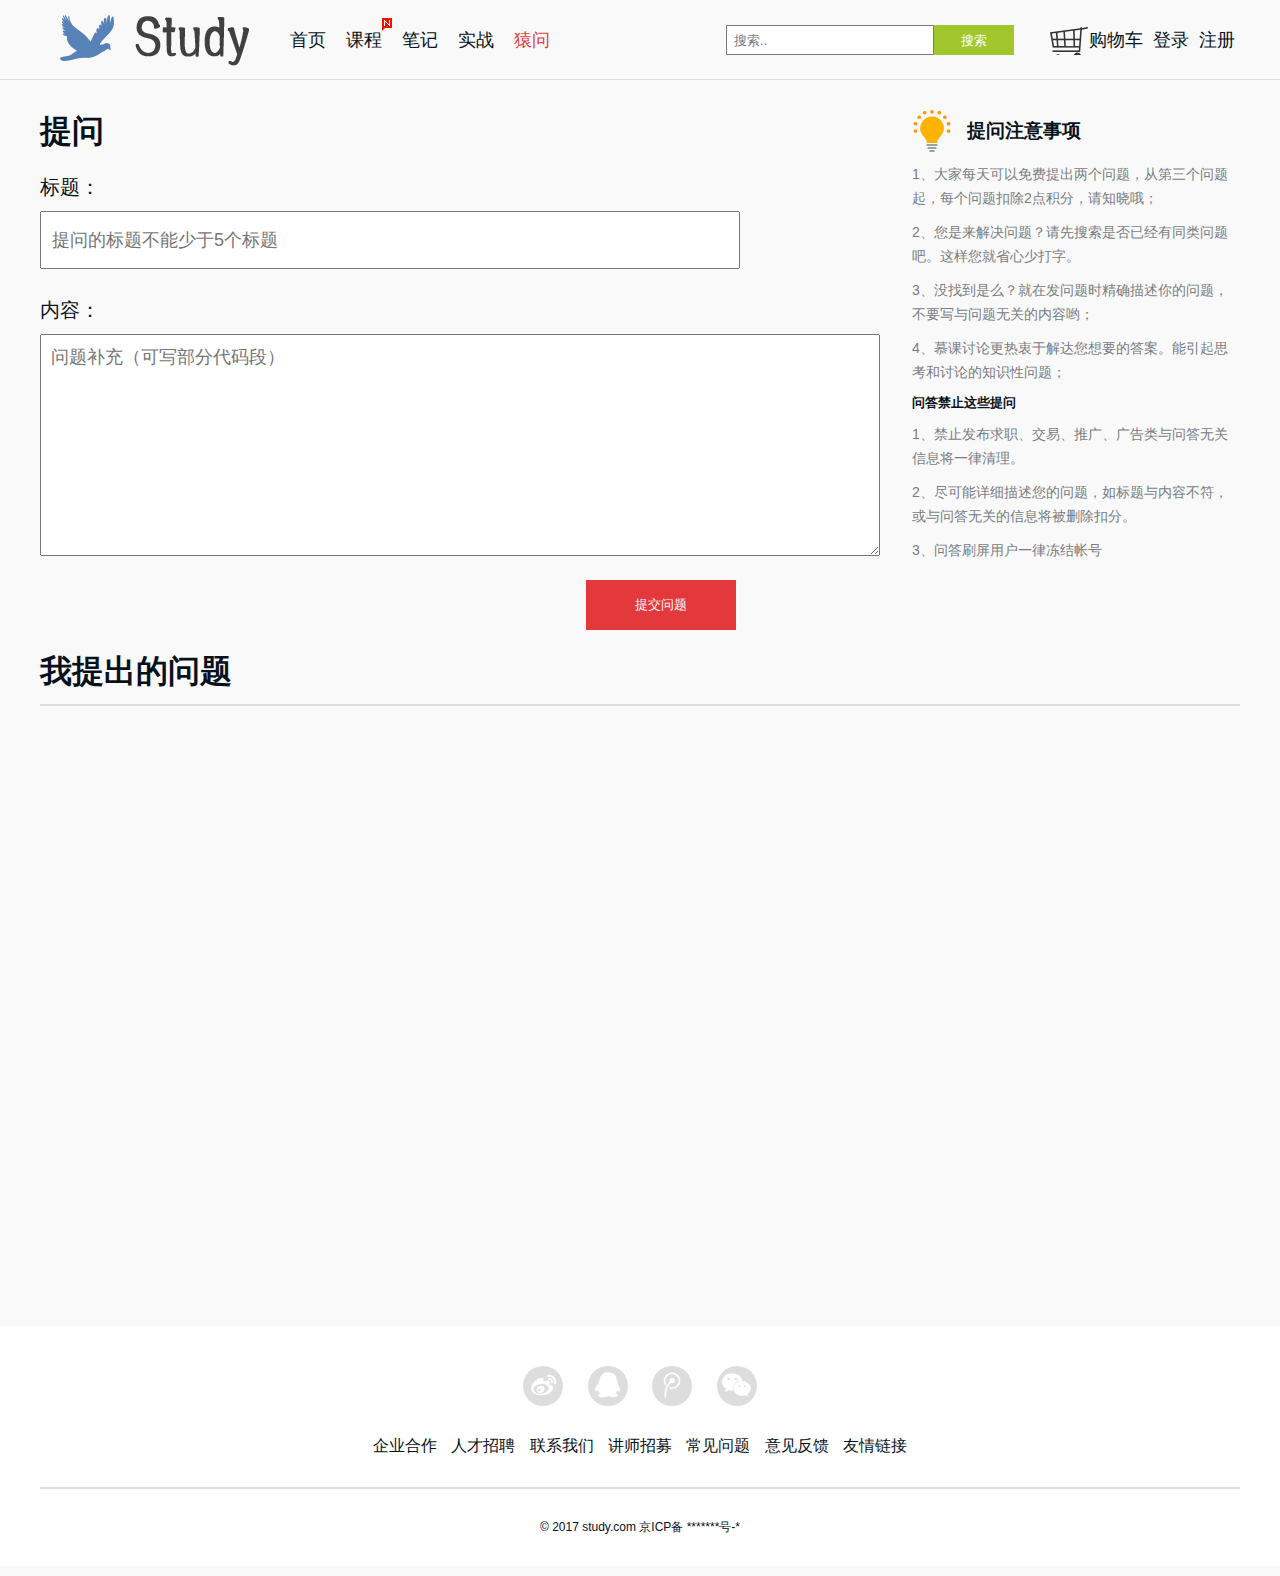
==== public/que_msg.html @ 60ca7312 "添加代码" ====
<!DOCTYPE html>
<html lang="en">
<head>
    <meta charset="UTF-8">
    <title>Title</title>
    <link rel="stylesheet" href="css/index.css">
    <link rel="stylesheet" href="css/font-awesome.css"/>
    <link rel="stylesheet" href="css/que_msg.css">
</head>
<body>
<header id="header">
<!--加载-->

</header>
<section id="section">
    <div class="question-box clear">
        <!--提问-->
        <div class="question lf">
            <h1 style="margin-bottom: 10px">提问</h1>
            <form action="">
                <div class="question-form1">
                    <label for="que_title">标题：</label>
                    <input id="que_title" type="text" placeholder="提问的标题不能少于5个标题">
                </div>
                <br>
                <div class="question-form2">
                    <label for="content">内容：</label>
                    <textarea id="content" name="content" cols="73"  rows="10" required placeholder="问题补充（可写部分代码段）"></textarea>
                </div>
                <div class="question-form3 clear">
                    <button id="que-btn" class="rt" type="button">提交问题</button>
                </div>
            </form>
        </div>
        <!--提问注意事项-->
        <div class="matterna rt">
            <div class="matterna-top">
                <h3>提问注意事项</h3>
            </div>
            <div class="matterna-botton">
                <p>1、大家每天可以免费提出两个问题，从第三个问题起，每个问题扣除2点积分，请知晓哦；</p>
                <p>2、您是来解决问题？请先搜索是否已经有同类问题吧。这样您就省心少打字。</p>
                <p>3、没找到是么？就在发问题时精确描述你的问题，不要写与问题无关的内容哟；</p>
                <p>4、慕课讨论更热衷于解达您想要的答案。能引起思考和讨论的知识性问题；</p>
                <h5>问答禁止这些提问</h5>
                <p>1、禁止发布求职、交易、推广、广告类与问答无关信息将一律清理。</p>
                <p>2、尽可能详细描述您的问题，如标题与内容不符，或与问答无关的信息将被删除扣分。</p>
                <p>3、问答刷屏用户一律冻结帐号</p>
            </div>
        </div>
    </div>
    <div class="">
        <div>
            <h1 style="border-bottom: 2px solid #ddd;padding-bottom: 10px;margin: 20px 0">我提出的问题</h1>
            <div class="question-list">
                <!--<div class="msg">-->
                    <!--<p>发布人：xxx   发布时间：xxx</p>-->
                    <!--<p>留言内容：xxx</p>-->
                <!--</div>-->
            </div>
            <!--<button class="load-more">加载更多</button>-->
        </div>
    </div>
</section>
<footer id="footer" class="footer" style="clear: both">
<!--加载-->
</footer>
<!-- 登录  注册模态框-->
<div id="modal-overlay" style="display:none;">
    <div class="modal-data">
        <div class="landing clear">
            <a href="#" class="lf landing-al" id="btnAL">登录</a>
            <a href="#" class="lf landing-re" id="btnRe">注册</a>
            <span class="modal-items" id="btn-itmes"></span>
        </div>
        <!-- 登录-->
        <form class="form-landing">
            <div class="input">
                <input type="text" placeholder="请输入登录邮箱/手机号" class="useraccount" name="uname" id="uname">
                <div class="userp">
                    <p class="vali_info" style="display: none" id="errUname">请输入正确的邮箱或手机号</p>
                </div>
                <input type="password" placeholder="6~16位密码，区分大小写,不能用空格" class="userpwd" name="upwd" id="upwd">
                <div class="pwdp">
                    <p class="vali_info" style="display: none" id="errPwd">请输入正确的6~16位密码，区分大小写,不能用空格</p>
                </div>
            </div>
            <div class="che-landing clear">
                <div class="lf">
                    <input type="checkbox" id="self-landing" checked/><label for="self-landing"><span>下次自动登录</span></label>
                </div>
                <div class="rt">
                    <!--  <input type="checkbox" id="forget-pwd"/><label for="forget-pwd"> --><span>忘记密码</span></label>
                </div>
            </div>
            <button type="submit" id="btn-landing">登录</button>
        </form>
        <!-- 注册-->
        <form action="" class="form-register" style="display:none">
            <div class="input">
                <input type="text" placeholder="请输入注册邮箱/手机号" class="zc-useraccount" name="zcuname" id="zcuname">
                <div class="user-reg">
                    <!--<p class="vali_info userKong" style="display: none">用户名不能为空</p>-->
                    <p class="vali_info userPh" style="display: none">请输入注册的邮箱或手机号,且不能为空</p>
                </div>
                <input type="password" placeholder="6~16位密码，密码由大小写和数字组成" class="zcuserpwd" name="zcupwd" id="zcupwd">
                <div class="pwd-red">
                    <!--<p class="vali_info pwdKong" style="display: none">密码不能为空</p>-->
                    <p class="vali_info pwdPw" style="display: none">密码由6-16位大小写和数组组成，且不能为空</p>
                </div>
            </div>
            <button type="submit" id="btn-register">注册</button>
        </form>
        <div class="other-landing">
            <span>其他登录方式</span>
            <a href="#" class="landing-qq">
                <b class="fa fa-qq"></b>
            </a>
            <a href="#" class="landing-weixin">
                <b class="fa fa-weixin"></b>
            </a>
            <a href="#" class="landing-weibo">
                <b class="fa fa-weibo"></b>
            </a>
            <div class="qr-code"></div>
        </div>
    </div>
</div>
<script src="js/jquery-1.11.3.js"></script>
<script src="js/study_index.js"></script>
<script src="js/que_msg.js"></script>

<!--模态框登录-->
<script src="js/loginInterface.js"></script>
<script src="js/login.js"></script>
<script src="js/register.js"></script>
</body>
</html>
---- public/css/index.css ----
/*1、通用 CSS ：大部分元素具备的样式*/
body{
    font:16px "microsoft yahei",Arial,Helvetica,sans-serif;
    color:#07111b;
    margin:0;
    background-color: #F9F9F9;
}
p,h1,h2,h3,h4,h5,h6,ul,ol,dl,dd{
    margin:0;
    padding:0;
    border:none;
    list-style:none;
}
img{
    /*vertical垂直*/
    vertical-align:bottom;
}
a{
    color:#07111b;
    /*文本修饰(线条)*/
    text-decoration:none;
}
a:hover{
    color:#ff0700;
    /*text-decoration:underline;*/
}
.lf{float:left;}
.rt{float:right;}
/*清除浮动*/
/*.clear{clear:both;}*/
.clear:after {
    content:' ';
    display:table;
    clear: both;
}

/*2、整体布局*/
#top-box,#top-main,#nav,#banner,#main,#foot-box,#section{
    width:1200px;
    margin:0 auto;
}
header{
    height: 80px;
    width: 100%;
    display: block;
    background-color: #F9F9F9;
    box-sizing: border-box;
    border-bottom: 1px solid #ddd;
    /*transition: all 1s linear;*/
    z-index: 18;
    font-size: 18px;
    /*border-bottom: 1px solid #ddd;*/
}
#top-box{
    background-color: #F9F9F9;
    height: 80px;
    line-height: 80px;
    box-sizing: border-box;
    border-bottom: 1px solid #ddd;
    /*transition: all 1s linear;*/
    /*position:fixed;*/
    /*margin:0 auto;*/
    /*left:0;*/
    /*right:0;*/
    /*z-index: 18;*/
}
.top-box-scroll{
    position: fixed;
    box-shadow: 0px 2px 10px 2px #D6D7D9;
    /*left: 5.55%;*/
    z-index: 18;
    /*top:-80px;*/
    /*transition: all 1s linear;*/
}
.brand{
    display: inline-block;
    padding-top: 8px;
}
#top-box ul.nav{
    margin-left:20px ;
}
#top-box>ul.lf>li{
    float: left;
}
#top-box>ul.lf>li:nth-child(2){
    position: relative;
}
#top-box>ul.lf>li:nth-child(2) i{
    display: inline-block;
    width: 16px;
    height: 16px;
    position: absolute;
    top: 16px;
    right: -3px;
    background: url("../images/new2.png");
}
#top-box>ul.lf>li>a{
    padding: 12px 10px;
}

/*登录*/
#top-box>ul.rt>li{
    float: right;
    padding:0 5px;
    position:relative;
    line-height: 80px;
}
/*表单*/
.nav-form{
    height: 30px;
    background: #9DC328;
    margin-top: 25px;
    margin-right: 30px;
}
.form-control{
    width: 200px;
    height: 24px;
    margin-right: 0;
    outline:none;
    line-height:15px;
    overflow:visible;
}

.nav-form>button{
    width:80px;
    height:30px;
    line-height: 30px;
    border:none;
    background:#A1C72D;
    color:#fff;
    cursor: pointer;
}

/*购物*/
#top-box li.shopping>a{
    padding:5px 0 5px 40px;
    background: url("../images/logo/01.png") no-repeat -10px -14px;
}
#top-box li.shopping:hover .go_shoopping{
    color: #E4393C;
    background: url("../images/logo/01.png") no-repeat -10px -62px;
}
#top-box li.shopping:hover  #shopping_cart{
    display: block;
}
/*购物车弹出框*/
#shopping_cart{
    width: 360px;
    height: 400px;
    background-color:#fff ;
    position:absolute;
    left: -250px;
    top:70px;
    z-index:29;
    box-shadow:0 0 10px #404040;
    display: none;
}
#shopping_cart>.my_shopping_cart{
    line-height: 60px;
}
#shopping_cart>.my_shopping_cart>h4,span{
    display: inline-block;
}
#shopping_cart>.my_shopping_cart>h4{
    margin-left: 20px;
}
#shopping_cart>.my_shopping_cart>span{
    float: right;
    margin-right: 20px;
    font-size: 17px;
    color: #93999f;
}
#shopping_cart div.inventory_iteme{
    line-height: 50px;
    color: #93999f;
    text-align: center;
    border-top:1px solid #ddd ;
    border-bottom:1px solid #ddd ;
    margin: 0 20px;
    font-size: 16px;
    padding-top: 30px;
}
#shopping_cart div.inventory_iteme p{
    width: 250px;
    border-bottom: 1px solid #ddd;
    margin: 0 auto;
}
#shopping_cart ul.inv_iteme2{
    line-height: 40px;
    margin-top: 5px;
}
#shopping_cart ul.inv_iteme2 a{
    color: #E4393C;
}
#shopping_cart div.inventory{
    margin: 0 20px;
    overflow: hidden;
}
#shopping_cart div.inventory>a{
    /*color: #93999f;*/
    font-size: 16px;
}
#shopping_cart div.inventory>button{
    width: 80px;
    height: 40px;
    color: #fff;
    background-color: #E4393C;
    border: none;
    border-radius: 3px;
    outline: none;
    margin-top: 20px;
}
#shopping_cart div.inventory>button:hover{
    cursor: pointer;
}

/*轮播图部分*/
.slider {
    width: 1200px;
    height: 460px;
    overflow: hidden;
}
.slider:hover .slider-btn {
    color: #fff;
    text-shadow: 0 0 5px #666;
}
.slider .slider-img {
    width: 12000px;
    position: relative;
}
.slider .slider-img .slider-img-ul {
    position: absolute;
    left: 0;
    top: 0;
    overflow: hidden;
}
.slider .slider-img .slider-img-ul li {
    float: left;
}
.slider .slider-img .slider-img-ul li img {
    width: 1200px;
    height: 460px;
}
.slider .slider-dot ul {
    position: absolute;
    right: 50px;
    bottom: 30px;
}
.slider .slider-dot ul li {
    cursor: pointer;
    width: 10px;
    height: 10px;
    border-radius: 50%;
    background: #ccc;
    border: 2px solid #fff;
    float: left;
    margin-left: 10px;
}
.slider .slider-dot ul li.active, .slider .slider-dot ul li:hover {
    background: #fff;
}
.slider .slider-btn {
    position: absolute;
    width: 50px;
    height: 100px;
    top: 50%;
    line-height: 100px;
    text-align: center;
    color: #fff;
    font-size: 28px;
    text-decoration: none;
    font-family: '黑体';
    color: rgba(255, 255, 255, 0);
}
.slider .slider-btn:hover {
    background: rgba(125, 125, 125, .3);
}
.slider .slider-btn.slider-btn-left {
    left: 280px;
    margin-top: -50px;
}
.slider .slider-btn.slider-btn-right {
    right: 0;
    margin-top: -50px;
}
/*轮播图上的附加导航列表*/
/*轮播左侧列表*/
#main{
    position: relative;
}
#main>ul.items{
    height: 460px;
    width: 260px;
    background-color: rgba(0,0,0,0.3);
    box-sizing:border-box ;
    padding-top:6px;
    padding-bottom:7px;
    position: absolute;
    top: 0;
    left: 0;
    /*z-index: 1;*/
}

ul.items>li{
    height: 64px;
    /*line-height: 64px;*/
    /*padding: 0 10px;*/
    width: 260px;
    /*box-sizing: border-box;*/

}
.items-1{
    position: relative;
}
ul.items>li:last-child{
    height: 63px;
    /*line-height: 63px;*/
}
#main>ul.items>li>a{
    font-size: 18px;
    color:#fff;
    width: 220px;
    height: 64px;
    box-sizing: border-box;
    border-bottom: 1px solid rgba(232,232,232,0.35);
    display: inline-block;
    margin-left: 20px;
    padding-top: 19.5px;

}
ul.items>li span.fa-chevron-right{
    float: right;
    text-align: right;
    /*line-height: 64px;*/
    opacity: 0.7;
}
#main>ul.items>li:last-child>a{
    border-bottom:none;
    height: 63px;
}
#main>ul.items>li:hover{
    background-color: rgba(65,65,65,0.2);
}
/*轮播图下的五个小图*/
.slider-adv{
    width: 1200px;
    margin: 0 auto;
    box-shadow: 0 1px 3px 2px #ddd;
}
.slider-adv>a{
    float: left;
    width: 240px;
    height: 120px;
    overflow: hidden;
}
.slider-adv>a>img{
    width: 240px;
    /*transform:rotateY(0deg);*/
    transition: all .100s linear;
    position: relative;
    top: 0;
}
.slider-adv>a>img:hover {
    /*transform:rotateY(180deg);*/
    top:-5px;
}
/*轮播上items的子分类*/
.itemmchild{
    width: 650px;
    height: 460px;
    /*background-color: #fff;*/
    position: absolute;
    top:0;
    left: 260px;
    padding-left:40px ;
    box-sizing: border-box;
    border-top:1px solid #ddd;
    border-bottom:1px solid #ddd;
}
.itemmchild>.itemmchild-a ul>li{
    margin-bottom:5px ;

}
.itemmchild-a,.itemmchild-b{
    margin-top: 20px;
}
.itemmchild h5{
    padding-bottom:15px;
}
.itemmchild b{
    font-size: 0.8em;
    display: inline-block;
}
.itemmchild span{
    font-size: 0.8em;
}
.itemmchild a{
    font-size: 0.8em;
}
.itemmchild-a a{
    padding: 0 8px;
}
.itemmchild-a div{
    display: inline-block;
}
.itemmchild-b span{
    display: inline-block;
    padding: 5px;
}
.itemmchild-b-1 span{
    background-color: #FDE6E4;
    color: #e4393c;
    margin-right: 8px;
}
.itemmchild-b-1 a{
    color: #e4393c;
}
.itemmchild-b-2 span{
    color: #07111b;
    background-color: #F0F0F0;
    margin-right: 8px;
}
.itemmchild-b p{
    margin-bottom:5px ;
}
.itemmchild1{
    background: url("../images/itmec01.jpg");
    top:-6px;
}
.itemmchild2{
    background: url("../images/itmec02.jpg");
}
.itemmchild3{
    background: url("../images/itmec03.jpg");
}
.itemmchild4{
    background: url("../images/itmec04.jpg");
}
.itemmchild5{
    background: url("../images/itmec01.jpg");
}
.itemmchild6{
    background: url("../images/itmec02.jpg");
}
.itemmchild7{
    background: url("../images/itmec03.jpg");
}
.itemmchild{
    display:none;
}
/*附加导航鼠标悬浮弹出*/
.items-1:hover .itemmchild1{
    display: block;
}
.items-2:hover .itemmchild2{
    display: block;
}
.items-3:hover .itemmchild3{
    display: block;
}
.items-4:hover .itemmchild4{
    display: block;
}
.items-5:hover .itemmchild5{
    display: block;
}
.items-6:hover .itemmchild6{
    display: block;
}
.items-7:hover .itemmchild7{
    display: block;
}


/*中部section 热门课程 部分*/
.hot-topic,.free-topic{
    margin-top: 30px;
}
.more-topic{
    /*父元素设置弹性布局*/
    display:flex;
    /*主轴方向*/
    flex-direction:row;
    /*是否换行*/
    flex-wrap:wrap;
    /*在主轴对齐方式*/
    justify-content:space-between;
    /*align-content:space-between;*/
    padding-bottom: 1.5em;
}
.more-topic>a{
    font-size: 0.8em;
    /*color: #a4a4a4;*/
}
.topic>li>a>div>span{
    display:block;
    font-size: 0.7em;
    color: #7b7b7b;
}
.topic>li>a>div>em{
    font-style: normal;
    display:block;
    font-size: 0.7em;
    color: #9d9d9d;
}
.topic{
    /*父元素设置弹性布局*/
    display:flex;
    /*主轴方向*/
    flex-direction:row;
    /*是否换行*/
    flex-wrap:wrap;
    /*在主轴对齐方式*/
    justify-content:space-between;
    /*align-content:space-between;*/
}
.topic>li{
    background-color:#fff ;
    box-shadow: 0 2px 6px 1px #ccc;
    transition: all .2s linear;
}
.topic>li:hover{
    box-shadow: 0 6px 6px 3px #ccc;
}
.topic>li>a .front{
    width: 220px;
    height: 162px;
    background-color:#fff ;
    /*transform:rotateY(0deg);*/
    transition: all 1s linear;
}
.topic>li>a .front span,.topic>li>a .front em{
    padding-left: 5px;
}

.topic>li>a{
    position: relative;
    display: block;
    width: 220px;
    height: 162px;
    overflow: hidden;
}
.topic>li>a .film{
    position: absolute;
    background-color: rgba(0, 0, 0, 0.5);
    top: -100%;
    left: 0;
    height: 162px;
    width: 220px;
    transition:all 200ms linear;
}
.topic>li>a .film>span{
    display: block;
    width:50px;
    height: 50px;

    /*background:url("");*/
}
.topic>li>a .film>p{
    color: #fff;
    text-align: center;
    font-size: 0.8em;
}
.hot-topic>.topic>li:hover .film{
    top:0;
}
/*web前端工程师*/
.webEngineer{
    margin: 0 auto;
    width: 1200px;
    /*padding-bottom: 30px;*/
}
.webEngineer-left{
    display: inline-block;
    width: 220px;
    height: 350px;
    background: url("../images/webgcs1.jpg") no-repeat;
    border-radius: 3px;

}
.webEngineer-right{
    height: 350px;
    /*父元素设置弹性布局*/
    display:flex;
    /*主轴方向*/
    flex-direction:column;
    /*是否换行*/
    /*flex-wrap:wrap;*/
    /*在主轴对齐方式*/
    justify-content:space-between;

}
.webEngineer-right-top{
    width: 955px;
    height: 100px;
    background: url("../images/webEngineer1.jpg") no-repeat;
    border-radius: 3px;
}
.zhiyelujing a,.zhiyelujing-bt a{
    color: #fff;
    font-size: 0.7em;
}
.zhiyelujing>a{
    display: inline-block;
    height: 220px;
    border-bottom:1px solid #ddd ;
}
.zhiyelujing>a>p{
    font-size: 1.3em;
    margin-top: 12px;
    font-weight: bold;
}
.zhiyelujing{
    padding: 20px;
}
.realize{
    margin-top: 30px;
}
.zhiyelujing-bt{
    padding-left:20px ;
    padding-right: 20px;
}
.zhiyelujing-bt>div>a{
    overflow: hidden;
    line-height: 28px;
    height: 28px;
    display: inline-block;
}
.webEngineer-right-bottom{
    /*父元素设置弹性布局*/
    display:flex;
    /*主轴方向*/
    flex-direction:row;
    /*是否换行*/
    flex-wrap:wrap;
    /*在主轴对齐方式*/
    justify-content:space-between;
}

.webourse{
    display: inline-block;
    width: 220px;
    box-sizing: border-box;
    box-shadow: 0 2px 6px 1px #ccc;
    padding-bottom: 20px;
    position: relative;
}
.webourse-img{
    width: 220px;
    height: 50px;
    background: linear-gradient(270deg,rgba(75,150,220,.7),#4b96dc), url(../images/cover014_s.jpg);
    color: #fff;
    font-size: 0.8em;
    border-top-left-radius: 3px;
    border-top-right-radius: 3px;
}
.webourse h3{
    font-size: 16px;
    padding: 20px;
    color: #000;
}
.webourse-img b{
    padding-left: 20px;
    vertical-align: middle;
    display: inline-block;
    line-height: 50px;
}
.webourse p{
    font-size: 0.7em;
    color: #9d9d9d;
    padding-left:20px ;
    padding-right:20px ;
    margin-bottom: 20px;
    line-height: 25px;
}
.study-con{
    font-size: 0.7em;
    color: #9d9d9d;
    padding-left: 20px;
}
.webourse img{
    width: 50px;
    position: absolute;
    right: -7px;
    top: -7px
}

.webourse:hover{
    box-shadow: 0 6px 6px 3px #ccc;
}
/*热门手记和程序猿问*/
.hot-rec{
    width: 1200px;
    margin: 0 auto;
    /*父元素设置弹性布局*/
    display:flex;
    /*主轴方向*/
    flex-direction:row;
    /*是否换行*/
    flex-wrap:wrap;
    /*在主轴对齐方式*/
    justify-content:space-between;
    padding-top: 30px;
    padding-bottom: 30px;
}
.hot-record{
    display: inline-block;
    width: 590px;
}
.hot-record>span{
    margin-bottom: 30px;
}
.hot-rec-title{
    display: inline-block;
    width: 100%;
    line-height: 100px;
    background: url("../images/hot-record1.jpg");
    border-top-left-radius:3px; ;
    border-top-right-radius:3px; ;
    padding-left: 40px;
    color: #fff;
    box-sizing: border-box;
}
.rec-problem{
    background: url("../images/hot-record2.jpg");
}
.hot-rec-title>span{
    color: #fff;
}
.hot-rec-article{
    padding: 20px 20px 10px 20px;
    box-shadow: 0 2px 6px 1px #ccc;
    transition: all .1s linear;
}

.hot-rec-article a.rec-label{
    color: #7b7b7b;
    font-size: 12px;
    padding: 2px 7px;
    display: inline-block;
    border-radius: 20px;
    border: 1px solid #9d9d9d;
    box-sizing: border-box;
    /*margin-right: 5px;*/
}
.hot-rec-article a.rec-content{
    font-size: 0.8em;
}
.hot-rec-article>ul{
    border-bottom: 1px solid #ddd;
    padding-bottom:20px ;
}
.hot-rec-article>ul>li{
    padding: 5px;
    cursor: pointer;
}
.hot-rec-article>ul>li>span{
    font-weight: bold;
    padding: 0 5px;
}
.hot-rec-article>a{
    float: right;
    text-align: right;
    font-size: 0.8em;
    color:#9d9d9d ;
    padding-top: 18px;
    padding-bottom: 8px;
}
.hot-rec-article>a:hover{
    color:#e4393c;
}
.hot-rec-article:hover{
    box-shadow: 0 6px 6px 3px #ccc;
}
/*精选名师推荐*/
.famous-teach{
    width: 1200px;
    margin: 0 auto;
}
.teach-introduce{
    /*父元素设置弹性布局*/
    display:flex;
    /*主轴方向*/
    flex-direction:row;
    /*是否换行*/
    flex-wrap:wrap;
    /*在主轴对齐方式*/
    justify-content:space-between;
    /*align-content:space-between;*/
    margin-bottom: 4em;
}
.teach-introduce>a{
    display: inline-block;
    width: 220px;
    height: 320px;
    overflow: hidden;
    text-align: center;
    padding: 30px 20px;
    box-sizing: border-box;
    background-color: #fff;
    box-shadow: 0 2px 6px 1px #ccc;
    transition: all .1s linear;
}
.teach-introduce>a>img{
    width:120px;
    border-radius:50%;
}
.teach-introduce>a>span{
    padding-bottom: 10px;
    display: block;
    font-size:0.7em;
    color:#9d9d9d;
}
.teach-introduce>a>h5{
    padding-top: 10px;
    padding-bottom: 5px;
    color: #000;
}
.teach-introduce>a>p{
    display: block;
    font-size:0.7em;
    text-align: left;
    width: 180px;
    height: 76px;
    overflow: hidden;
    color:#9d9d9d;
}
.teach-1:hover{
    box-shadow: 0 6px 6px 3px #ccc;
}
.teach-2:hover{
    box-shadow: 0 6px 6px 3px #ccc;
}
.teach-3:hover{
    box-shadow: 0 6px 6px 3px #ccc;
}
.teach-4:hover{
    box-shadow: 0 6px 6px 3px #ccc;
}
.teach-5:hover{
    box-shadow: 0 6px 6px 3px #ccc;
}

/*footer页面最底部*/
footer.footer{
    background: #fff;
}
.footer-container{
    width: 1200px;
    margin: 0 auto;
}
.footer-wrap{
    text-align: center;
    padding-top: 40px;

}
.footer-wrap>a{
    margin: 0 10px;
}
.footer-wrap>a>span{
    display: inline-block;
    line-height: 40px;
    width: 40px;
    height: 40px;
    font-size: 25px;
    background-color:#ddd;
    border-radius: 50%;
    color: #fff;
}
.footer-wrap>a>span:hover{
    background-color:#333;
}
.footer-link{
    text-align: center;
    padding:30px 0;
    border-bottom: 2px solid #ddd;
}
.footer-link>a{
    font-size: 16px;
    margin: 0 5px;
}
.footer-copyright>p{
    padding: 30px 0;
    text-align: center;
    font-size: 12px;
}

/*右侧事件监听*/
#toTop{
    position:fixed;
    bottom:40%;
    right:-53px;
    /*display:none;*/
    box-shadow: 0 1px 3px 2px #ddd;
    background-color:#fff ;
    width:50px;
    /*height: 270px;*/
    text-align: center;
    transition: all .5s linear;
    color: #9d9d9d;
    padding:0 8px;
    box-sizing: border-box;
}
#toTop a{
    display: inline-block;
    color: #9d9d9d;
    box-sizing: border-box;
    /*padding: 6px 0;*/
    /*background-color:red ;*/
    text-align: center;
    width: 34px;
    height: 54px;
    /*line-height: 34px;*/
    border-bottom: 1px solid #ddd;
    position: relative;
}
#toTop a:last-child{
    border-bottom: none;
}
#toTop i{
    /*display: inline-block;*/
    /*display: none;*/
    padding-top: 17px;
}
#toTop span{
    position: absolute;
    top:0;
    left: 0;
    font-size: 12px;
    color: #e4393c;
    padding: 10px 0;
    background-color: #fff;
    display: none;
}
.to-weixin>div{
    /*display: inline-block;*/
    width: 0;
    height: 0;
    opacity: 0;
    position: absolute;
    bottom: -59px;
    right: 40px;
    background:url("../images/elevator.png") no-repeat;
    transition:all .25s,transform .3s;
}
#toTop a:hover span{
    display: block;
}
#toTop a:hover div{
    width: 172px;
    height: 212px;
    opacity: 1;
}


/*最底端右下角弹出广告*/
#msg{
    width:220px;
    height:220px;
    /*固定定位*/
    position:fixed;
    right:30px;
    bottom:-220px;
    background:url("../images/touxiang3.jpg") no-repeat;
    transition:all 1s linear;
    /*box-shadow: 0 1px 3px 2px #ddd;*/
}

#msg>div.msg-top>a{
    float:right;
    padding:5px 10px;
    /*border:1px solid black;*/
    /*border-radius: 50%;*/
    cursor:pointer;
}
/*登录界面模态框*/
#modal-overlay{
    /*visibility: hidden;*/
    /* 使用绝对定位或固定定位  */
    position: fixed;
    top: 0;
    right: 0;
    bottom: 0;
    left: 0;
    width:100%;
    height:100%;
    z-index: 100000;
    background-color: rgba(0,0,0,0.5);
    /* display: none; */
}
.modal-data{
    width:360px;
    /*height: 400px;*/
    padding-bottom: 35px;
    margin: 100px auto;
    background-color: #fff;
    /*border:1px solid #000;*/
    /*box-sizing: border-box;*/
}
.landing{
    width: 320px;
    margin:0 auto;
    border-bottom:1px solid #ddd ;
    position: relative;
}
.landing>span.modal-items{
    position: absolute;
    top: 22px;
    right: 2px;
    width: 17px;
    height: 17px;
    cursor: pointer;
    background: url("../images/nlogin.png") no-repeat;
    display: inline-block;
    /*过渡*/
    -webkit-transition: ransformt .2s;
    -moz-transition: ransformt .2s;
}
.landing>span.modal-items:hover{
    background-position:0 -21px ;
    transform: scale(1.1);
    /*transform对元素进行缩放，旋转，移动或倾斜   scale缩放*/
    -moz-transform: scale(1.1);
}
.landing a{
    display:inline-block;
    width: 80px;
    height: 60px;
    text-align: center;
    line-height: 60px;
}
.modal-data>.landing>.active{
    color: #e4393c;
    border-bottom:1px solid #e4393c;
    margin-bottom:-1px ;
}

.landing a:hover{
    border-bottom:1px solid #e4393c;
    margin-bottom:-1px ;
}
/*登录表单部分*/
.form-landing{
    text-align: center;
    margin-top: 30px;
    padding: 0 30px;
}
.form-landing p{
    font-size: 12px;
    text-align: left;
    padding: 4px 0;
    /*display: none;*/
}
.form-landing .input>input{
    box-sizing: border-box;
    width: 300px;
    height: 40px;
    /*outline:none;*/
    padding: 9px 9px 9px 10px;
}
.che-landing{
    text-align: left;
    margin-bottom: 20px;
}

.che-landing input{
    cursor:pointer;
}
.che-landing span{
    font-size: 14px;
    /*光标*/
    cursor:pointer;
}
.form-landing .input div{
    height: 24px;
}
.vali_info{
    color: #e4393c;
}

#btn-landing{
    width:300px;
    height:60px;
    background-color:#f01400;
    color:#fff;
    font-size:20px;
    border:none;
    /*光标*/
    cursor:pointer;
    outline:none;
}
#btn-landing:hover{
    background-color:#e4393c ;
}

/*/!*登录表单部分*!/*/
.form-register{
    text-align: center;
    margin-top: 30px;
    padding: 0 30px;
}
.form-register p{
    font-size: 12px;
    text-align: left;
    padding: 4px 0;
    /*display: none;*/
}
.form-register .input>input{
    box-sizing: border-box;
    width: 300px;
    height: 40px;
    /*outline:none;*/
    padding: 9px 9px 9px 10px;
}

.form-register .input div{
    height: 24px;
}
.vali_info{
    color: #e4393c;
}

#btn-register{
    width: 300px;
    height: 60px;
    background-color: #f01400;
    color: #fff;
    font-size: 20px;
    border: none;
    /*光标*/
    cursor:pointer;
}
#btn-register:hover{
    background-color:#e4393c ;
}

/*其他登录方式*/
.other-landing{
    width: 300px;
    margin:0 auto;
    padding-top: 20px;
    position: relative;
}
.other-landing a{
    display: inline-block;
    width: 25px;
    height: 25px;
    border-radius: 50%;
    background-color: #7d7d7d;
    text-align: center;
    transition: all .2s;
    margin-left: 20px;
}
.other-landing>span{
    font-size: 14px;
}
.other-landing b{
    line-height: 25px;
    color: #fff;
}
.other-landing a.landing-qq:hover{
    background-color: blue;
}
.other-landing a.landing-weixin:hover{
    background-color: green;
}
.other-landing a.landing-weibo:hover{
    background-color: red;
}
/*二维码*/
.other-landing .qr-code{
    cursor: pointer;
    display: inline-block;
    width: 60px;
    height: 60px;
    background: url("../images/erweima.png") no-repeat;
    position: absolute;
    bottom: -35px;
    right: -30px;
}
---- public/css/que_msg.css ----
.pro-pro>a{
    color: #e4393c;
}
.question-box{
    margin-top: 30px;
}
.question{
    width: 746px;
}
.question label{
    display: block;
    padding: 10px 0;
    font-size: 20px;

}
#que_title{
    box-sizing: border-box;
    width: 700px;
    height: 58px;
    font-size: 18px;
    padding: 10px;
}
.question-form3{
    padding-top: 20px;
}
#content{
    box-sizing: border-box;
    padding: 10px;
    font-size: 18px;
}
#que-btn{
    border: none;
    background-color: #e4393c;
    width: 150px;
    height: 50px;
    margin-right: 50px;
    color: #fff;
    cursor: pointer;
}
#que-btn:hover{
    background-color: #e74649;
}
.matterna{
    width: 328px;
}
.matterna-top>h3{
    height: 42px;
    line-height: 42px;
    padding-left: 55px;
    background: url("../images/bbs2.png") no-repeat 0 -90px ;
}
.question-list{
    height: 600px;
    overflow: auto;
}
.msg{
    height: 200px;
    border-bottom: 1px solid #ddd;
    box-sizing: border-box;
}
.matterna-botton>p{
    color: #787d82;
    font-size: 14px;
    line-height: 24px;
    margin: 10px 0;
}
.msg>span:nth-child(2){
    margin-left: 20px;
    padding: 10px 0;
}
.msg span{
    display: inline-block;
    /*margin-left: 20px;*/
}
.post-questions,.questions-added{

    padding-bottom: 10px;
}
.questions-added>span{
    height: 97px;

}
/*.load-more{*/
    /*display: block;*/
    /*height: 50px;*/
    /*width: 100%;*/
    /*background-color: #e4393c;*/
    /*color: #fff;*/
    /*border: none;*/
    /*list-style: none;*/
    /*border-radius: 3px;*/
    /*margin: 30px 0;*/
/*}*/
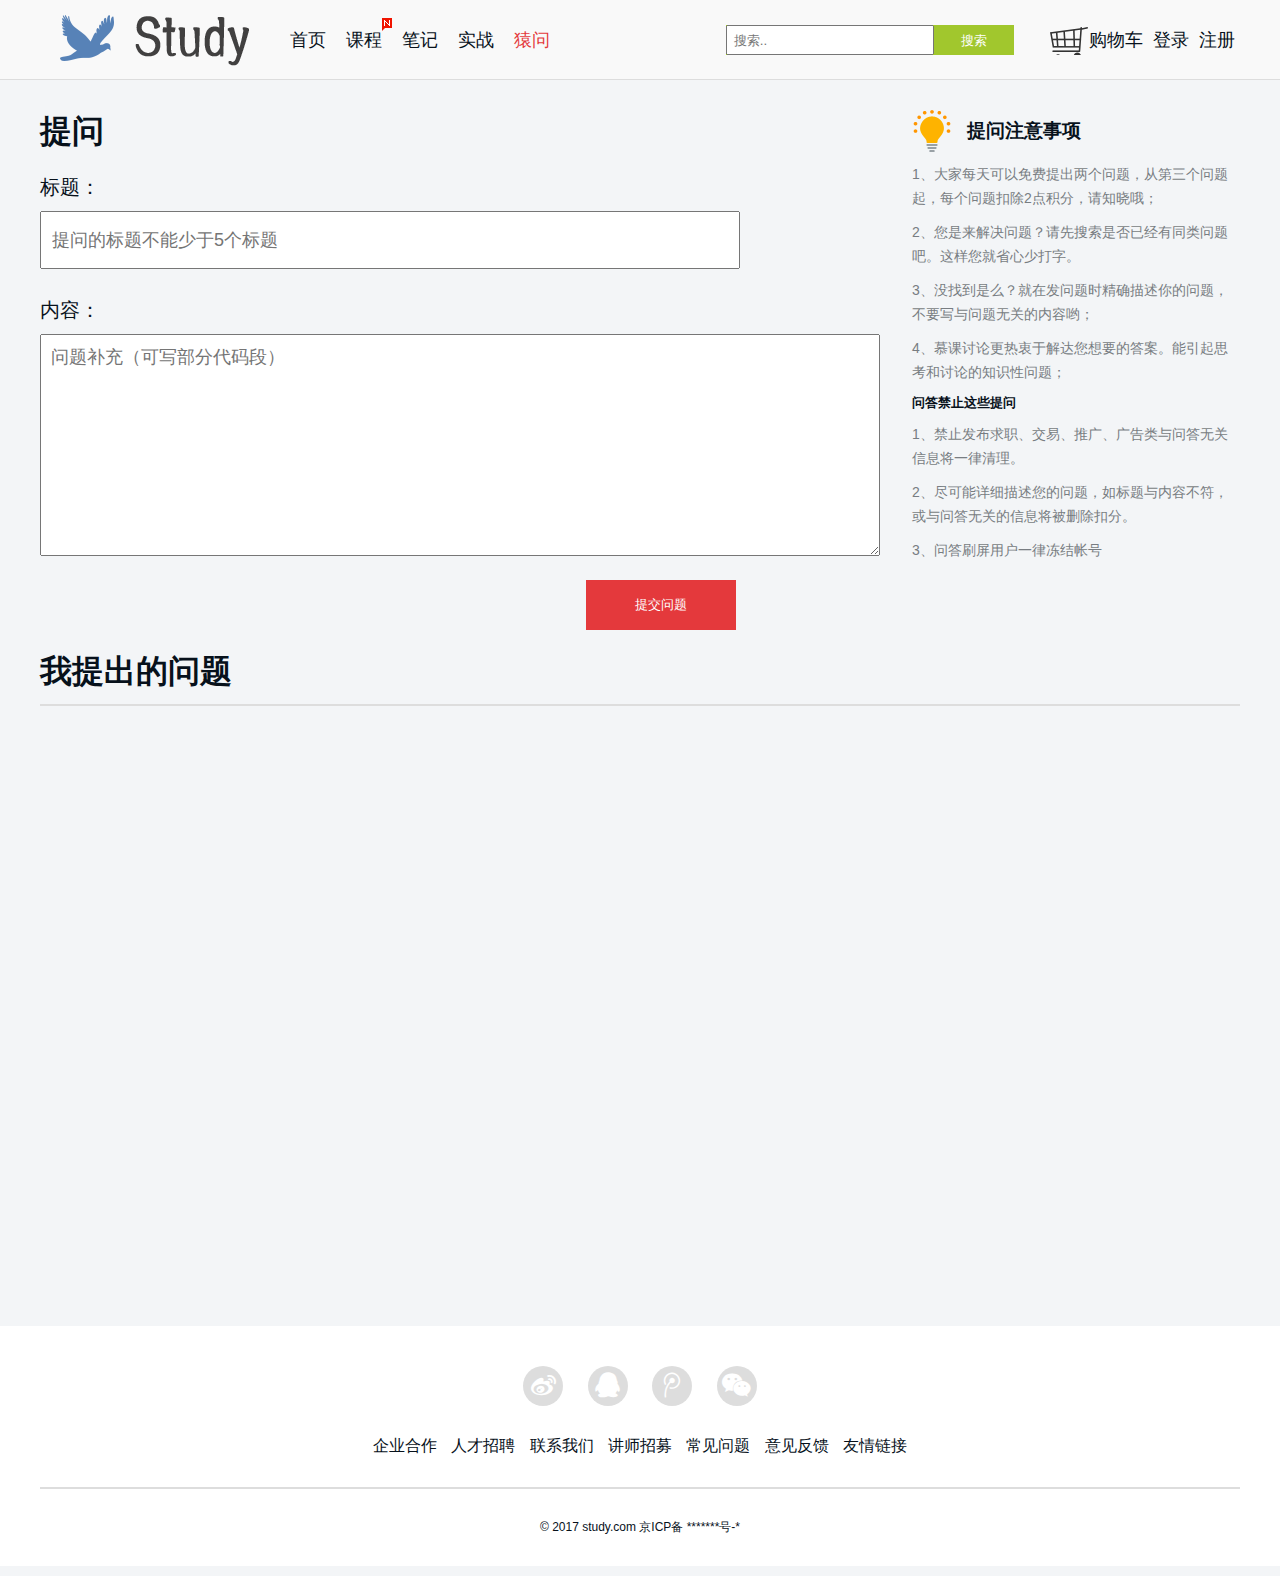
==== commit 1db68822: "更新新版块" ====
--- a/public/que_msg.html
+++ b/public/que_msg.html
@@ -6,11 +6,11 @@
     <link rel="stylesheet" href="css/index.css">
     <link rel="stylesheet" href="css/font-awesome.css"/>
     <link rel="stylesheet" href="css/que_msg.css">
+
 </head>
 <body>
 <header id="header">
 <!--加载-->
-
 </header>
 <section id="section">
     <div class="question-box clear">
@@ -66,70 +66,10 @@
 <!--加载-->
 </footer>
 <!-- 登录  注册模态框-->
-<div id="modal-overlay" style="display:none;">
-    <div class="modal-data">
-        <div class="landing clear">
-            <a href="#" class="lf landing-al" id="btnAL">登录</a>
-            <a href="#" class="lf landing-re" id="btnRe">注册</a>
-            <span class="modal-items" id="btn-itmes"></span>
-        </div>
-        <!-- 登录-->
-        <form class="form-landing">
-            <div class="input">
-                <input type="text" placeholder="请输入登录邮箱/手机号" class="useraccount" name="uname" id="uname">
-                <div class="userp">
-                    <p class="vali_info" style="display: none" id="errUname">请输入正确的邮箱或手机号</p>
-                </div>
-                <input type="password" placeholder="6~16位密码，区分大小写,不能用空格" class="userpwd" name="upwd" id="upwd">
-                <div class="pwdp">
-                    <p class="vali_info" style="display: none" id="errPwd">请输入正确的6~16位密码，区分大小写,不能用空格</p>
-                </div>
-            </div>
-            <div class="che-landing clear">
-                <div class="lf">
-                    <input type="checkbox" id="self-landing" checked/><label for="self-landing"><span>下次自动登录</span></label>
-                </div>
-                <div class="rt">
-                    <!--  <input type="checkbox" id="forget-pwd"/><label for="forget-pwd"> --><span>忘记密码</span></label>
-                </div>
-            </div>
-            <button type="submit" id="btn-landing">登录</button>
-        </form>
-        <!-- 注册-->
-        <form action="" class="form-register" style="display:none">
-            <div class="input">
-                <input type="text" placeholder="请输入注册邮箱/手机号" class="zc-useraccount" name="zcuname" id="zcuname">
-                <div class="user-reg">
-                    <!--<p class="vali_info userKong" style="display: none">用户名不能为空</p>-->
-                    <p class="vali_info userPh" style="display: none">请输入注册的邮箱或手机号,且不能为空</p>
-                </div>
-                <input type="password" placeholder="6~16位密码，密码由大小写和数字组成" class="zcuserpwd" name="zcupwd" id="zcupwd">
-                <div class="pwd-red">
-                    <!--<p class="vali_info pwdKong" style="display: none">密码不能为空</p>-->
-                    <p class="vali_info pwdPw" style="display: none">密码由6-16位大小写和数组组成，且不能为空</p>
-                </div>
-            </div>
-            <button type="submit" id="btn-register">注册</button>
-        </form>
-        <div class="other-landing">
-            <span>其他登录方式</span>
-            <a href="#" class="landing-qq">
-                <b class="fa fa-qq"></b>
-            </a>
-            <a href="#" class="landing-weixin">
-                <b class="fa fa-weixin"></b>
-            </a>
-            <a href="#" class="landing-weibo">
-                <b class="fa fa-weibo"></b>
-            </a>
-            <div class="qr-code"></div>
-        </div>
-    </div>
-</div>
+
 <script src="js/jquery-1.11.3.js"></script>
+<script src="js/que_msg.js"></script>
 <script src="js/study_index.js"></script>
-<script src="js/que_msg.js"></script>
-
 <!--模态框登录-->
 <script src="js/loginInterface.js"></script>
 <script src="js/login.js"></script>
--- a/public/css/index.css
+++ b/public/css/index.css
@@ -3,7 +3,7 @@
     font:16px "microsoft yahei",Arial,Helvetica,sans-serif;
     color:#07111b;
     margin:0;
-    background-color: #F9F9F9;
+    background-color: #f3f5f7;
 }
 p,h1,h2,h3,h4,h5,h6,ul,ol,dl,dd{
     margin:0;
